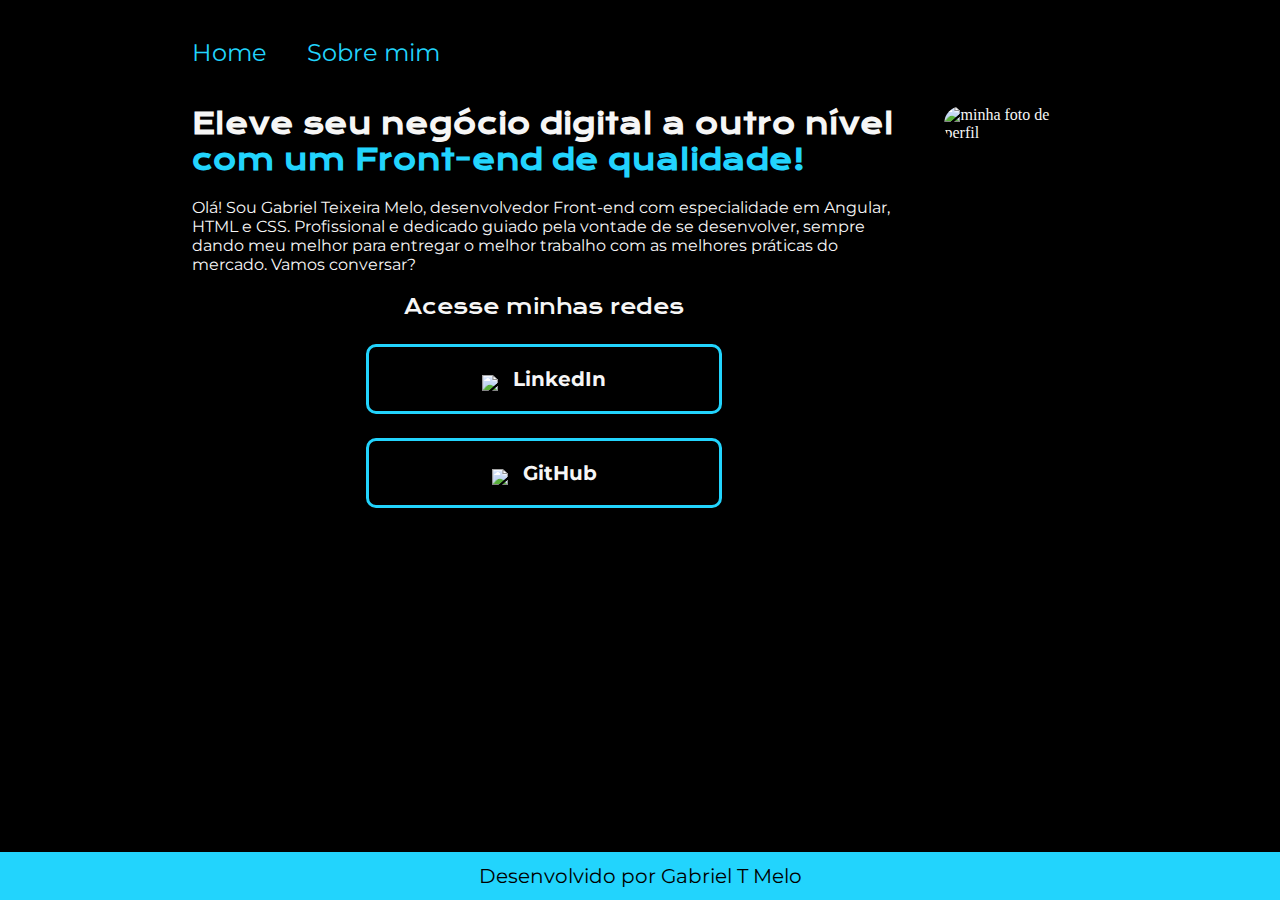
==== index.html @ f5ee587a "Mais alterações de responsividade e tamanho da imagem" ====
<!DOCTYPE html>
<html lang="pt-br">
	<head>
		<!-- Metadados -->
		<meta charset="UTF-8" />
		<meta name="viewport" content="width=device-width, initial-scale=1.0" />
		<!-- Estilos -->
		<link rel="stylesheet" href="style.css" />
		<!-- Título -->
		<title>Portfolio</title>
	</head>
	<body>
		<header>
			<nav class="indices">
				<a href="index.html">Home</a>
				<a href="sobreMim.html">Sobre mim</a>
			</nav>
		</header>
		<main class="apresentacao">
			<section class="conteudo">
				<h1 class="titulo">
					Eleve seu negócio digital a outro nível
					<strong class="strong-title">com um Front-end de qualidade!</strong>
				</h1>
				<p class="paragrafo">
					Olá! Sou Gabriel Teixeira Melo, desenvolvedor Front-end com
					especialidade em Angular, HTML e CSS. Profissional e dedicado guiado
					pela vontade de se desenvolver, sempre dando meu melhor para entregar
					o melhor trabalho com as melhores práticas do mercado. Vamos conversar?
				</p>
				<section class="grupo__links">
					<p class="text-links">
						<strong class="bold-text">Acesse minhas redes</strong>
					</p>
					<a
						class="link"
						target="blank"
						href="https://www.linkedin.com/in/gabrieltmdev/"
					>
						<img src="./images/Logo linkedin.png" />
						LinkedIn
					</a>
					<a
						class="link"
						target="blank"
						href="https://www.github.com/gabrieltm-dev/"
					>
						<img src="./images/Logo Github.png" />
						GitHub
					</a>
				</section>
			</section>
			<section class="imagem">
				<img src="images/foto_pessoal.jpg" alt="minha foto de perfil" />
			</section>
		</main>
		<footer>
			<p class="rodape">Desenvolvido por Gabriel T Melo</p>
		</footer>
	</body>
</html>
---- style.css ----
/* Atributos globais */

@import url("https://fonts.googleapis.com/css2?family=Krona+One&family=Montserrat:ital,wght@0,100..900;1,100..900&display=swap");

:root {
	--fonte-secundaria: "Montserrat", sans-serif;
	--fonte-principal: "Krona One", sans-serif;
	--cor-terciaria: #22d4fd;
	--cor-secundaria: #f6f6f6;
	--cor-primaria: #000000;
	--cor-hover: #272727;
}

* {
	margin: 0;
	padding: 0;
}

body {
    box-sizing: border-box;
	background-color: var(--cor-primaria);
	color: var(--cor-secundaria);
    position: relative;
    display: flex;
    flex-direction: column;
    min-height: 100vh;
}

/* Menu superior */

.indices {
	display: flex;
	gap: 2.5em;
    padding: 3% 0 0 15%;
    flex-shrink: 0;
}

.indices a {
	font-size: 1.5rem;
	text-decoration: none;
	font-family: var(--fonte-secundaria);
	font-weight: 400;
	color: #22d4fd;
}

/* Conteudo Principal */

.apresentacao {
	display: flex;
	align-items: start;
    justify-self: center;
    padding: 3% 15%;
	gap: 3em;
    flex: 1;
}

.conteudo {
	display: flex;
	flex-direction: column;
	gap: 20px;
    flex: 1;
}

.titulo {
	font-size: 1.75rem;
	font-family: var(--fonte-principal);
}

.strong-title {
	color: var(--cor-terciaria);
}

.paragrafo {
	font-size: 1rem;
	font-family: var(--fonte-secundaria);
}

.grupo__links {
	display: flex;
	flex-direction: column;
	align-items: center;
	gap: 1.5em;
}

.text-links {
	width: 22em;
	text-align: center;
}

.bold-text {
	font-size: 1.25rem;
	font-family: var(--fonte-principal);
	font-weight: 400;
}

.link {
	font-size: 1.25rem;
	text-decoration: none;
	font-family: var(--fonte-secundaria);
	font-weight: bold;
	color: var(--cor-secundaria);
	display: flex;
	align-items: end;
	justify-content: center;
	gap: 0.75em;
    width: 50%;
	max-width: 310px;
	border: 0.175em solid var(--cor-terciaria);
	border-radius: 0.5em;
	padding: 1em 1em;
}

.link:hover {
	background-color: var(--cor-hover);
	color: var(--cor-terciaria);
}

.imagem {
	user-select: none;
    display: flex;
}

.imagem img {
	border-radius: 30px;
    width: 85%;
    height: auto;
}

/* Rodapé */

.rodape {
	background-color: var(--cor-terciaria);
	color: var(--cor-primaria);
	font-size: 1.25rem;
    font-weight: 400;
	font-family: var(--fonte-secundaria);
	text-align: center;
    width: 100%;
    padding: 12px 0;
}

@media(max-width: 1200px){
    .apresentacao{
        flex-direction: column-reverse;
        padding: 5%;
        align-items: center;
    }

    .imagem img{
        width: 50%;
    }

    .imagem{
        justify-content: center;
    }

    .indices{
        padding: 4vh 0 0 0;
        justify-content: center;
        width: 100vw;
    }
}
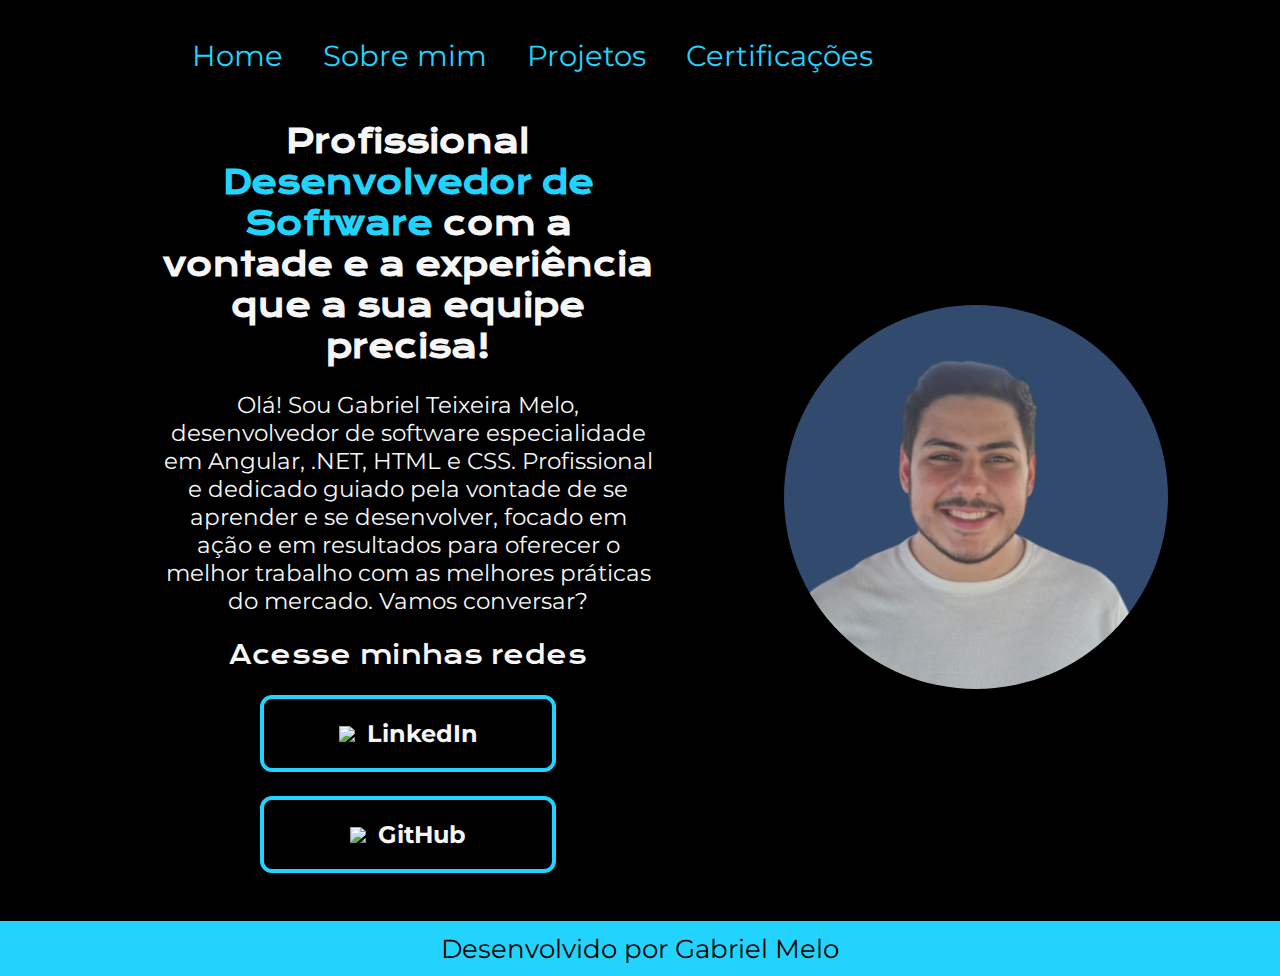
==== commit d0883b77: "Adicionando projeto e efetuando alterações de acessibilidade" ====
--- a/index.html
+++ b/index.html
@@ -5,7 +5,7 @@
 		<meta charset="UTF-8" />
 		<meta name="viewport" content="width=device-width, initial-scale=1.0" />
 		<!-- Estilos -->
-		<link rel="stylesheet" href="style.css" />
+		<link rel="stylesheet" href="./styles.css/style.css" />
 		<!-- Título -->
 		<title>Portfolio</title>
 	</head>
@@ -14,19 +14,22 @@
 			<nav class="indices">
 				<a href="index.html">Home</a>
 				<a href="sobreMim.html">Sobre mim</a>
+				<a href="projetos.html">Projetos</a>
+				<a href="certificados.html">Certificações</a>
 			</nav>
 		</header>
 		<main class="apresentacao">
 			<section class="conteudo">
 				<h1 class="titulo">
-					Eleve seu negócio digital a outro nível
-					<strong class="strong-title">com um Front-end de qualidade!</strong>
+					Profissional
+					<strong class="strong-title">Desenvolvedor de Software</strong>
+					com a vontade e a experiência que a sua equipe precisa!
 				</h1>
 				<p class="paragrafo">
-					Olá! Sou Gabriel Teixeira Melo, desenvolvedor Front-end com
-					especialidade em Angular, HTML e CSS. Profissional e dedicado guiado
-					pela vontade de se desenvolver, sempre dando meu melhor para entregar
-					o melhor trabalho com as melhores práticas do mercado. Vamos conversar?
+					Olá! Sou Gabriel Teixeira Melo, desenvolvedor de software
+					especialidade em Angular, .NET, HTML e CSS. Profissional e dedicado guiado
+					pela vontade de se aprender e se desenvolver, focado em ação e em resultados
+					para oferecer o melhor trabalho com as melhores práticas do mercado. Vamos conversar?
 				</p>
 				<section class="grupo__links">
 					<p class="text-links">
@@ -51,11 +54,11 @@
 				</section>
 			</section>
 			<section class="imagem">
-				<img src="images/foto_pessoal.jpg" alt="minha foto de perfil" />
+				<img class="imagem-img" src="images/foto_perfil.png" alt="minha foto de perfil" />
 			</section>
 		</main>
 		<footer>
-			<p class="rodape">Desenvolvido por Gabriel T Melo</p>
+			<p class="rodape">Desenvolvido por Gabriel Melo</p>
 		</footer>
 	</body>
 </html>
--- a/styles.css/style.css
+++ b/styles.css/style.css
@@ -0,0 +1,189 @@
+@import url(./reset.css);
+@import url(./projetos.css);
+@import url("https://fonts.googleapis.com/css2?family=Krona+One&family=Montserrat:ital,wght@0,100..900;1,100..900&display=swap");
+
+:root {
+	--fonte-secundaria: "Montserrat", sans-serif;
+	--fonte-principal: "Krona One", sans-serif;
+	--cor-terciaria: #22d4fd;
+	--cor-secundaria: #f6f6f6;
+	--cor-primaria: #000000;
+	--cor-hover: #272727;
+}
+
+* {
+	margin: 0;
+	padding: 0;
+}
+
+body {
+    box-sizing: border-box;
+	background-color: var(--cor-primaria);
+	color: var(--cor-secundaria);
+    position: relative;
+    display: flex;
+    flex-direction: column;
+    min-height: 100vh;
+}
+
+/* Menu superior */
+
+.indices {
+	display: flex;
+	gap: 2.5em;
+    padding: 3% 0 0 15%;
+    flex-shrink: 0;
+}
+
+.indices a {
+	font-size: 3.25vh;
+	text-decoration: none;
+	font-family: var(--fonte-secundaria);
+	font-weight: 400;
+	color: #22d4fd;
+}
+
+/* Conteudo Principal */
+
+.apresentacao {
+	display: grid;
+	grid-template-columns: 1.30fr 1fr;
+	align-items: center;
+    justify-self: center;
+    padding: 0 4rem 0 6rem;
+    height: 100vh;
+	gap: 1rem;
+    flex: 1;
+}
+
+.conteudo {
+	display: flex;
+	flex-direction: column;
+	gap: 1.5rem;
+    flex: 1;
+	padding: 3rem 5vw;
+}
+
+.titulo {
+	font-size: 3.5vh;
+	font-family: var(--fonte-principal);
+    text-align: center;
+}
+
+.strong-title {
+	color: var(--cor-terciaria);
+}
+
+.paragrafo {
+	font-size: 2.5vh;
+	font-family: var(--fonte-secundaria);
+    text-align: center;
+	
+}
+
+.grupo__links {
+	display: flex;
+	flex-direction: column;
+	align-items: center;
+	gap: 1.5em;
+}
+
+.grupo__links a {
+	align-items: center;
+}
+
+.text-links {
+	text-align: center;
+}
+
+.bold-text {
+	font-size: 2.75vh;
+	font-family: var(--fonte-principal);
+	font-weight: 400;
+}
+
+.link {
+	font-size: 1.5rem;
+	text-decoration: none;
+	font-family: var(--fonte-secundaria);
+	font-weight: bold;
+	color: var(--cor-secundaria);
+	display: flex;
+	align-items: end;
+	justify-content: center;
+	gap: 0.75rem;
+    width: 50%;
+	max-width: 20rem;
+	border: 0.175em solid var(--cor-terciaria);
+	border-radius: 0.75rem;
+	padding: 1.25rem 1.25rem;
+}
+
+.link:hover {
+	background-color: var(--cor-hover);
+	color: var(--cor-terciaria);
+}
+
+.imagem {
+	user-select: none;
+    display: flex;
+	align-items: center;
+	justify-content: center;
+	max-height: 50%;
+}
+
+.imagem img {
+	border-radius: 50%;
+    width: 80%;
+	max-width: 65vh;
+	height: auto;
+    height: auto;
+}
+
+/* Rodapé */
+
+.rodape {
+	background-color: var(--cor-terciaria);
+	color: var(--cor-primaria);
+	font-size: 2.85vh;
+    font-weight: 400;
+	font-family: var(--fonte-secundaria);
+	text-align: center;
+    width: 100%;
+    padding: 12px 0;
+}
+
+@media(max-width: 1100px){
+    .apresentacao{
+		display: flex;
+        flex-direction: column-reverse;
+        padding: 5%;
+        align-items: center;
+		justify-content: center;
+		gap: 3.5rem;
+    }
+
+	.conteudo{
+		padding: 1rem 0;
+	}
+
+    .imagem img{
+        width: 70%;
+		border-radius: 30%;
+    }
+
+    .imagem{
+        justify-content: center;
+    }
+
+    .indices{
+        padding: 4vh 0 1vh 0;
+        justify-content: center;
+		gap: 1.5rem;
+	}
+
+	.indices a {
+		font-size: 4vw;
+		text-decoration: underline;
+	}
+}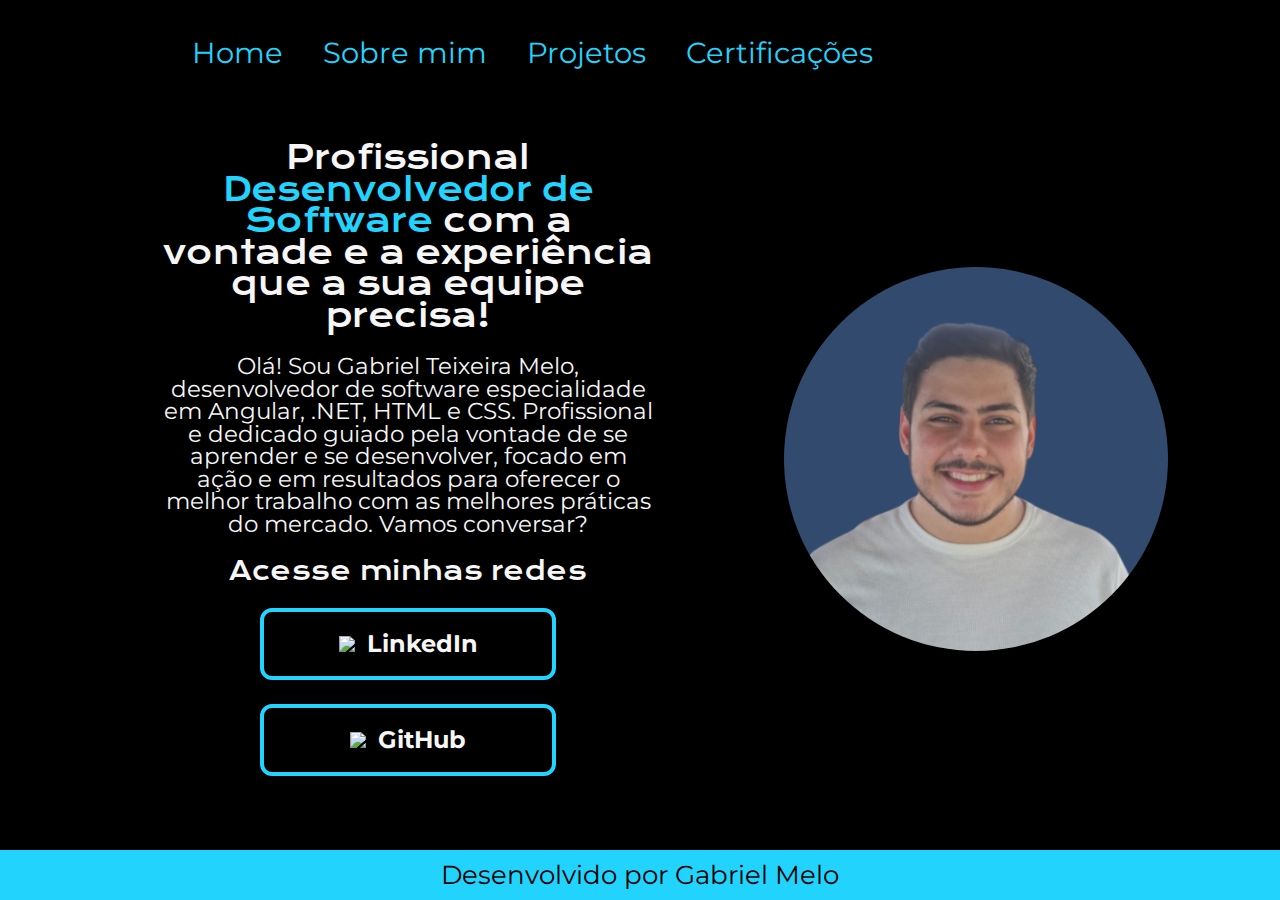
==== commit a7c03ee6: "Adicionando certificado php e fazendo alterações em resposividade e estética" ====
--- a/index.html
+++ b/index.html
@@ -5,7 +5,7 @@
 		<meta charset="UTF-8" />
 		<meta name="viewport" content="width=device-width, initial-scale=1.0" />
 		<!-- Estilos -->
-		<link rel="stylesheet" href="./styles.css/style.css" />
+		<link rel="stylesheet" href="./styles/style.css" />
 		<!-- Título -->
 		<title>Portfolio</title>
 	</head>
--- a/styles/style.css
+++ b/styles/style.css
@@ -0,0 +1,189 @@
+@import url(./reset.css);
+@import url(./projetos.css);
+@import url("https://fonts.googleapis.com/css2?family=Krona+One&family=Montserrat:ital,wght@0,100..900;1,100..900&display=swap");
+
+:root {
+	--fonte-secundaria: "Montserrat", sans-serif;
+	--fonte-principal: "Krona One", sans-serif;
+	--cor-terciaria: #22d4fd;
+	--cor-secundaria: #f6f6f6;
+	--cor-primaria: #000000;
+	--cor-hover: #272727;
+}
+
+* {
+	margin: 0;
+	padding: 0;
+}
+
+body {
+    box-sizing: border-box;
+	background-color: var(--cor-primaria);
+	color: var(--cor-secundaria);
+    position: relative;
+    display: flex;
+    flex-direction: column;
+    min-height: 100vh;
+}
+
+/* Menu superior */
+
+.indices {
+	display: flex;
+	gap: 2.5em;
+    padding: 3% 0 0 15%;
+    flex-shrink: 0;
+}
+
+.indices a {
+	font-size: 3.25vh;
+	text-decoration: none;
+	font-family: var(--fonte-secundaria);
+	font-weight: 400;
+	color: #22d4fd;
+}
+
+/* Conteudo Principal */
+
+.apresentacao {
+	display: grid;
+	grid-template-columns: 1.30fr 1fr;
+	align-items: center;
+    justify-self: center;
+    padding: 0 4rem 0 6rem;
+    height: 100vh;
+	gap: 1rem;
+    flex: 1;
+}
+
+.conteudo {
+	display: flex;
+	flex-direction: column;
+	gap: 1.5rem;
+    flex: 1;
+	padding: 3rem 5vw;
+}
+
+.titulo {
+	font-size: 3.5vh;
+	font-family: var(--fonte-principal);
+    text-align: center;
+}
+
+.strong-title {
+	color: var(--cor-terciaria);
+}
+
+.paragrafo {
+	font-size: 2.5vh;
+	font-family: var(--fonte-secundaria);
+    text-align: center;
+	
+}
+
+.grupo__links {
+	display: flex;
+	flex-direction: column;
+	align-items: center;
+	gap: 1.5em;
+}
+
+.grupo__links a {
+	align-items: center;
+}
+
+.text-links {
+	text-align: center;
+}
+
+.bold-text {
+	font-size: 2.75vh;
+	font-family: var(--fonte-principal);
+	font-weight: 400;
+}
+
+.link {
+	font-size: 1.5rem;
+	text-decoration: none;
+	font-family: var(--fonte-secundaria);
+	font-weight: bold;
+	color: var(--cor-secundaria);
+	display: flex;
+	align-items: end;
+	justify-content: center;
+	gap: 0.75rem;
+    width: 50%;
+	max-width: 20rem;
+	border: 0.175em solid var(--cor-terciaria);
+	border-radius: 0.75rem;
+	padding: 1.25rem 1.25rem;
+}
+
+.link:hover {
+	background-color: var(--cor-hover);
+	color: var(--cor-terciaria);
+}
+
+.imagem {
+	user-select: none;
+    display: flex;
+	align-items: center;
+	justify-content: center;
+	max-height: 50%;
+}
+
+.imagem img {
+	border-radius: 50%;
+    width: 80%;
+	max-width: 65vh;
+	height: auto;
+    height: auto;
+}
+
+/* Rodapé */
+
+.rodape {
+	background-color: var(--cor-terciaria);
+	color: var(--cor-primaria);
+	font-size: 2.85vh;
+    font-weight: 400;
+	font-family: var(--fonte-secundaria);
+	text-align: center;
+    width: 100%;
+    padding: 12px 0;
+}
+
+@media(max-width: 1100px){
+    .apresentacao{
+		display: flex;
+        flex-direction: column-reverse;
+        padding: 5%;
+        align-items: center;
+		justify-content: center;
+		gap: .5rem;
+    }
+
+	.conteudo{
+		padding: 1rem 0;
+	}
+
+    .imagem img{
+        width: 70%;
+		border-radius: 30%;
+    }
+
+    .imagem{
+        justify-content: center;
+    }
+
+    .indices{
+        padding: 4vh 0 1vh 0;
+        justify-content: center;
+		gap: 1.5rem;
+	}
+
+	.indices a {
+		font-size: 4vw;
+		text-decoration: underline;
+	}
+}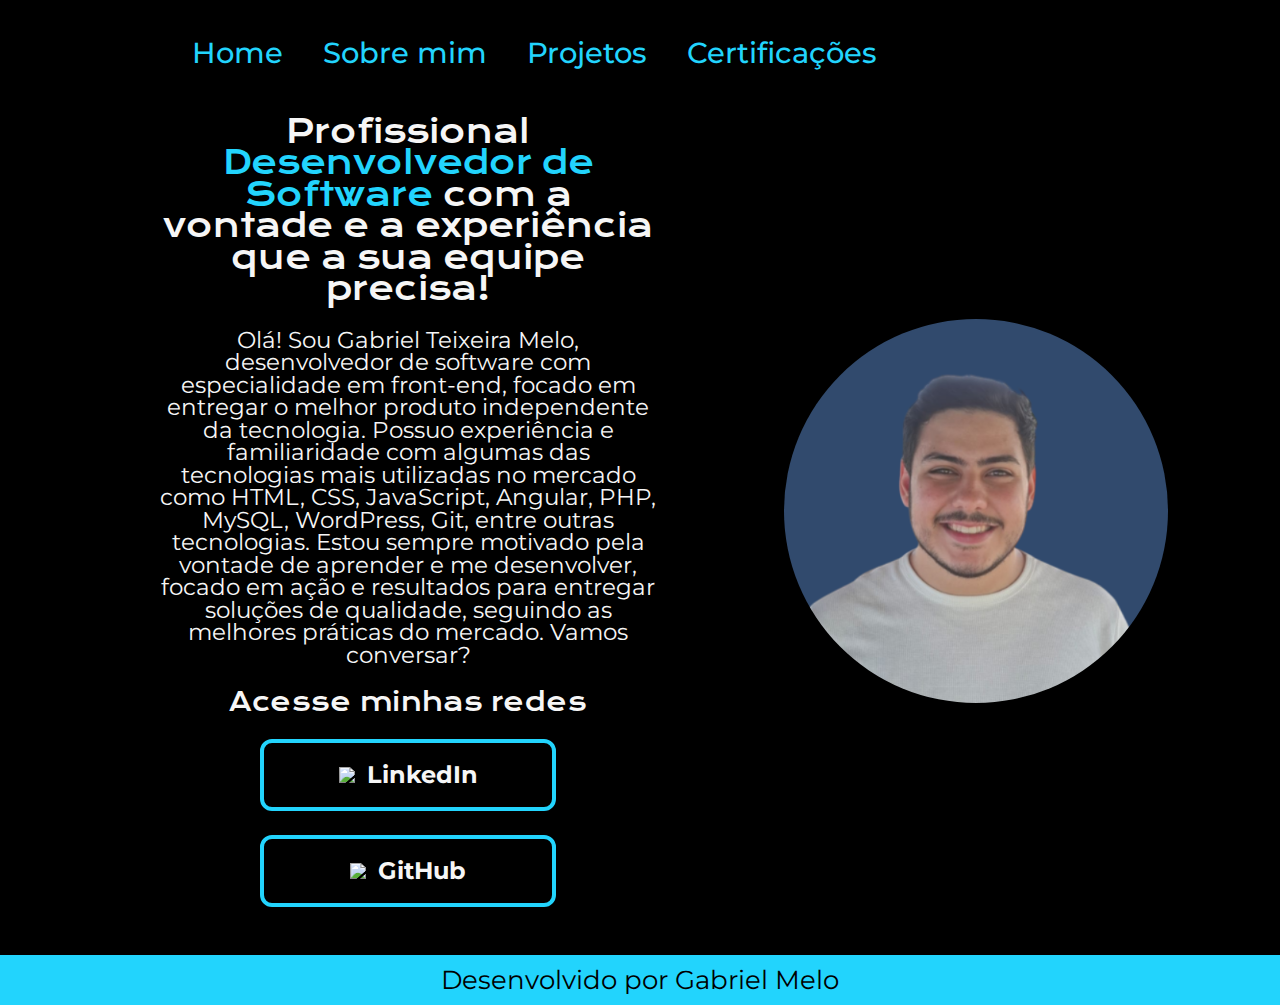
==== commit 7131b67d: "Adicionando projeto e certificado, e atualizando textos no geral" ====
--- a/index.html
+++ b/index.html
@@ -27,9 +27,10 @@
 				</h1>
 				<p class="paragrafo">
 					Olá! Sou Gabriel Teixeira Melo, desenvolvedor de software
-					especialidade em Angular, .NET, HTML e CSS. Profissional e dedicado guiado
-					pela vontade de se aprender e se desenvolver, focado em ação e em resultados
-					para oferecer o melhor trabalho com as melhores práticas do mercado. Vamos conversar?
+					com especialidade em front-end, focado em entregar o melhor produto independente da tecnologia.
+					Possuo experiência e familiaridade com algumas das tecnologias mais utilizadas no mercado como HTML, CSS, JavaScript, Angular, PHP, MySQL, WordPress, Git, entre outras tecnologias.
+					Estou sempre motivado pela vontade de aprender e me desenvolver, focado em ação e resultados
+					para entregar soluções de qualidade, seguindo as melhores práticas do mercado. Vamos conversar?
 				</p>
 				<section class="grupo__links">
 					<p class="text-links">
--- a/styles/style.css
+++ b/styles/style.css
@@ -39,7 +39,7 @@
 	font-size: 3.25vh;
 	text-decoration: none;
 	font-family: var(--fonte-secundaria);
-	font-weight: 400;
+	font-weight: 500;
 	color: #22d4fd;
 }
 
